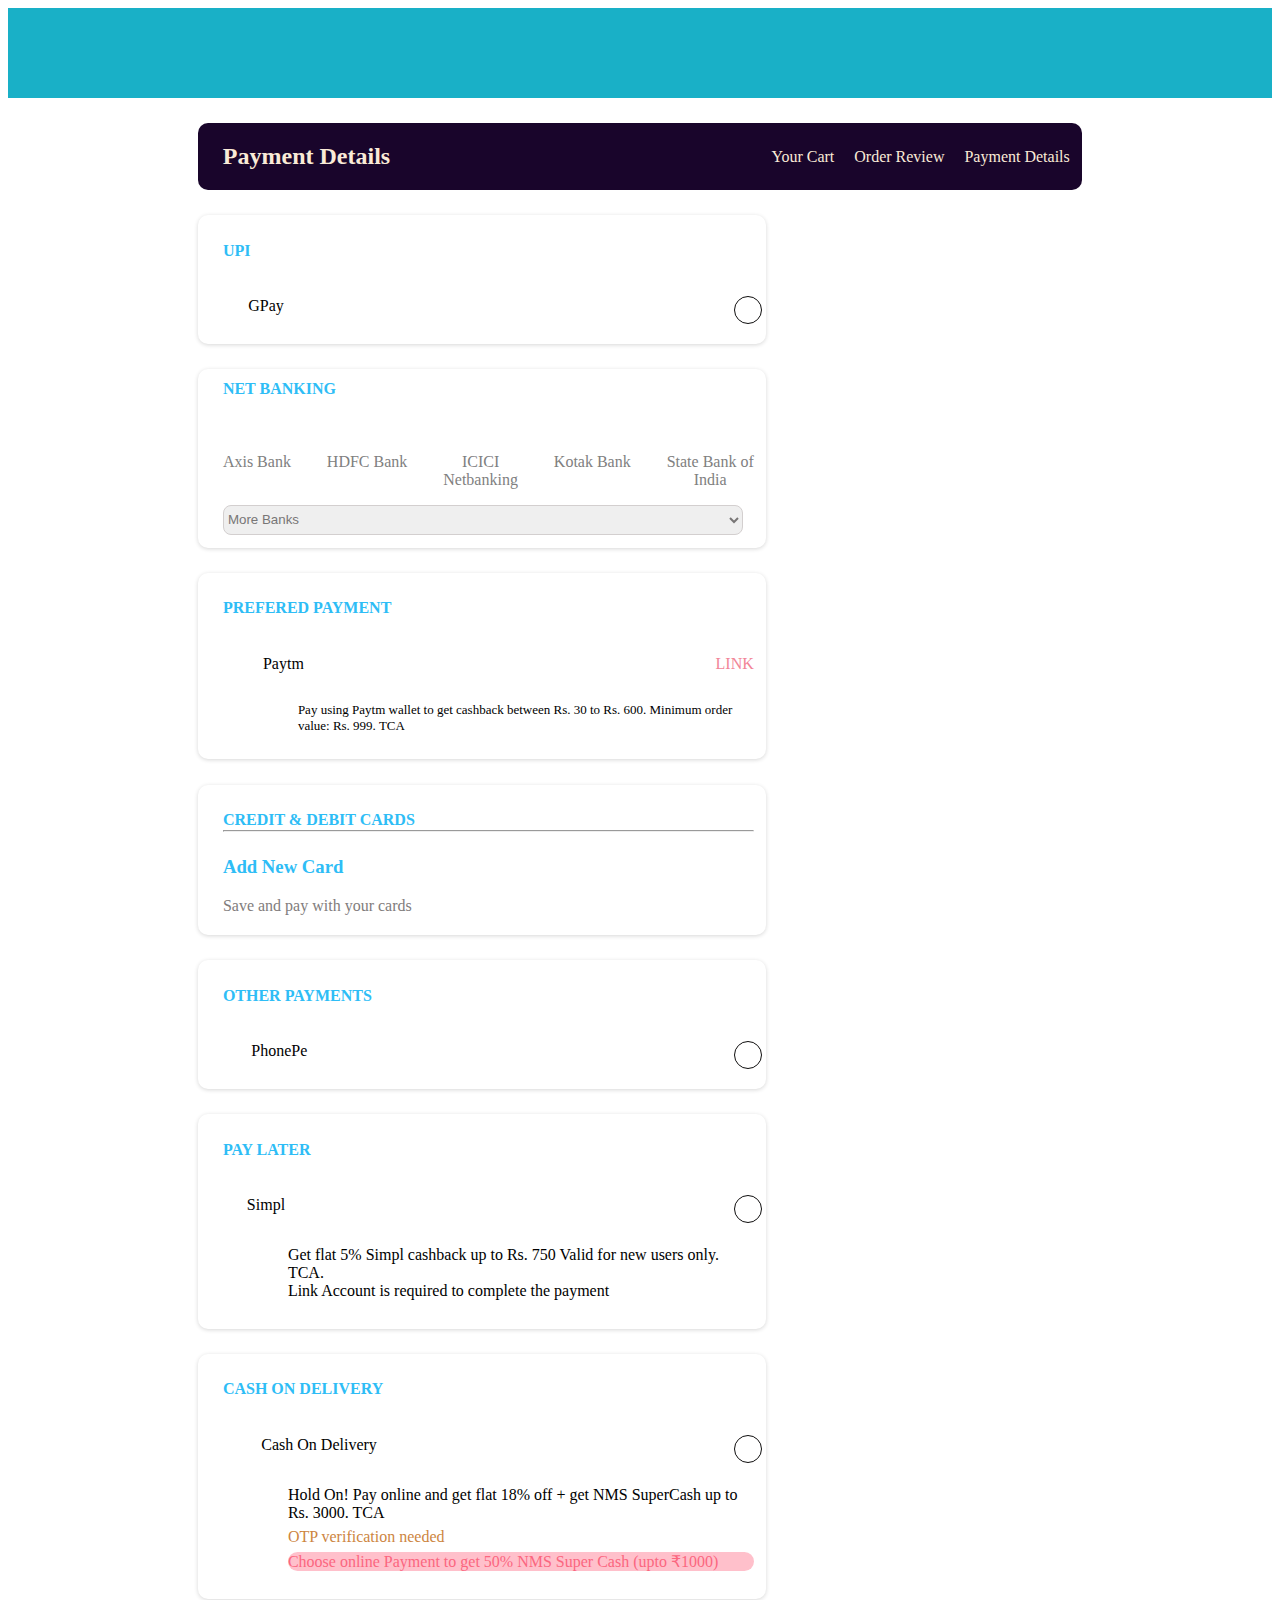
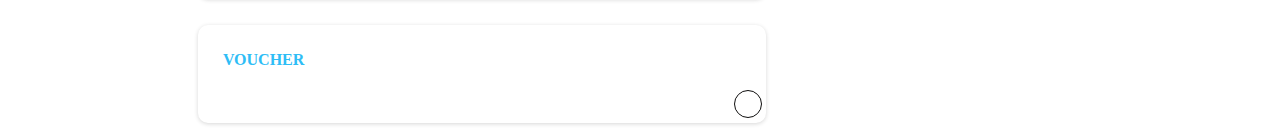
==== payment.html @ ef291e7f "payment" ====
<!DOCTYPE html>
<html lang="en">
<head>
    <meta charset="UTF-8">
    <meta http-equiv="X-UA-Compatible" content="IE=edge">
    <meta name="viewport" content="width=device-width, initial-scale=1.0">
    <title>Document</title>
    <style>
        *{
            box-sizing: border-box;
        }
        #nav{
            margin:auto;
            background-color: #19b0c7;
            width: 100%;
            padding-left: 10%;
            height: 90px;
            
        }
        #nav img{
            width: 12%;
            padding-top: 1%;
        }
        #pay{
            background-color: rgb(25, 5, 43);
            display: flex;
            width: 70%;
            justify-content:space-between;
            margin: auto;
            margin-top: 2%;
            align-items: center;
            border-radius: 10px;
            padding-left: 2%;
            padding-right: 1%;
        }
        #gpay{
            box-shadow: rgba(0, 0, 0, 0.16) 0px 1px 4px;
            width: 45%;
            margin: auto;
            margin-right: 40%;
            margin-top: 2%;
            align-items: center;
            border-radius: 10px;
            padding-left: 2%;
            padding-right: 1%;
            padding-bottom: 1%;
        }
        .gpay1{
            color: rgb(46, 189, 246);
            padding-top: 1%; 
        }
        .gpay2{
          display: flex;
          align-items: center;
          justify-content: space-between;
        }
        .gpay2 p{
            padding-right: 80%;
        }

        #paytm{
            box-shadow: rgba(0, 0, 0, 0.16) 0px 1px 4px;
            width: 45%;
            margin: auto;
            margin-right: 40%;
            margin-top: 2%;
            align-items: center;
            border-radius: 10px;
            padding-left: 2%;
            padding-right: 1%;
            padding-bottom: 1%;
        }
        .paytm1{
            color: rgb(46, 189, 246);
            padding-top: 1%; 
        }
        .paytm2{
          display: flex;
          align-items: center;
          justify-content: space-between;
        }
        .paytm2 p{
            padding-right: 70%;
        }
        .paytm2 a{
            text-decoration: none;
            color: rgb(242, 133, 151);
        }
       
        .paytm3{
            text-align: left;
            padding-left: 75px;
            font-size: small;
        }
        #ppay{
            box-shadow: rgba(0, 0, 0, 0.16) 0px 1px 4px;
            width: 45%;
            margin: auto;
            margin-right: 40%;
            margin-top: 2%;
            align-items: center;
            border-radius: 10px;
            padding-left: 2%;
            padding-right: 1%;
            padding-bottom: 1%;
        }
        .ppay1{
            color: rgb(46, 189, 246);
            padding-top: 1%; 
        }
        .ppay2{
          display: flex;
          align-items: center;
          justify-content: space-between;
        }
        .ppay2 p{
            padding-right: 75%;
        }
        .ppay2 img{
            width: 90%;
        }

        #simpl{
            box-shadow: rgba(0, 0, 0, 0.16) 0px 1px 4px;
            width: 45%;
            margin: auto;
            margin-right: 40%;
            margin-top: 2%;
            align-items: center;
            border-radius: 10px;
            padding-left: 2%;
            padding-right: 1%;
            padding-bottom: 1%;
        }
        .sim1{
            color: rgb(46, 189, 246);
            padding-top: 1%; 
        }
        .sim2{
          display: flex;
          align-items: center;
          justify-content: space-between;
        }
        .sim2 p{
            padding-right: 80%;
        }
        .sim2 img{
            width: 50%;
        }
        .sim3{
            text-align: left;
            padding-left: 65px;
        }

        #cash{
            box-shadow: rgba(0, 0, 0, 0.16) 0px 1px 4px;
            width: 45%;
            margin: auto;
            margin-right: 40%;
            margin-top: 2%;
            align-items: center;
            border-radius: 10px;
            padding-left: 2%;
            padding-right: 1%;
            padding-bottom: 1%;
        }
        .cash1{
            color: rgb(46, 189, 246);
            padding-top: 1%; 
        }
        .cash2{
          display: flex;
          align-items: center;
          justify-content: space-between;
        }
        .cash2 p{
            padding-right: 60%;
        }
       
        .cash3{
            text-align: left;
            padding-left: 65px;
        }
        .cash3 :nth-child(2){
            color: peru;
            margin-top: -10px;
        }
        .cash3 :nth-child(3){
            background-color: pink;
            color: rgb(251, 102, 127);
            border-radius: 10px;
            margin-top: -10px;
        }

        #voucher{
            box-shadow: rgba(0, 0, 0, 0.16) 0px 1px 4px;
            width: 45%;
            margin: auto;
            margin-right: 40%;
            margin-top: 2%;
            align-items: center;
            border-radius: 10px;
            padding-left: 2%;
            padding-right: 1%;
            padding-bottom: 1%;
        }
        .v1{
            color: rgb(46, 189, 246);
            padding-top: 1%; 
        }
        .v2{
          display: flex;
          align-items: center;
          justify-content: space-between;
        }

        .round {
  position: relative;
}

.round label {
  background-color: #fff;
  border: 1px solid #0f0e0e;
  border-radius: 50%;
  cursor: pointer;
  height: 28px;
  left: 0;
  position: absolute;
  top: 0;
  width: 28px;
}

/* .round label:after {
  border: 2px solid #fff;
  border-top: none;
  border-right: none;
  content: "";
  height: 6px;
  left: 7px;
  opacity: 0;
  position: absolute;
  top: 8px;
  transform: rotate(-45deg);
  width: 12px;
} */

.round input[type="checkbox"] {
  visibility: hidden;
}

/* .round input[type="checkbox"]:checked + label {
  background-color: #66bb6a;
  border-color: #66bb6a;
} */

/* .round input[type="checkbox"]:checked + label:after {
  opacity: 1;
} */


     .a1{
            color: antiquewhite;
        }
        .a2{
            color: antiquewhite;
            display: flex;
            gap: 20px;
        }
        #banks{
            display: flex;
            justify-content: space-between;
            gap: 20px;
            text-align: center;
            color: gray;
        }
        #net{
            box-shadow: rgba(0, 0, 0, 0.16) 0px 1px 4px;
            width: 45%;
            padding-bottom: 1%;
            margin: auto;
            margin-right: 40%;
            margin-top: 2%;
            align-items: center;
            border-radius: 10px;
            padding-left: 2%;
            padding-right: 1%;
        }
        #net h4{
            color: rgb(46, 189, 246);
            padding-top: 2%;
        }
        #card{
            box-shadow: rgba(0, 0, 0, 0.16) 0px 1px 4px;
            width: 45%;
            margin: auto;
            margin-right: 40%;
            margin-top: 2%;
            align-items: center;
            border-radius: 10px;
            padding-left: 2%;
            padding-right: 1%;
        }
        .b1{
            color: rgb(46, 189, 246);
            padding-top: 1%; 
        }
        .b1 hr{
            margin-top: -20px;
        }
        .b2 h3{
            color: rgb(46, 189, 246);
            padding-top: 1%;  
        }
        .b2 p{
            color: rgb(129, 124, 124);
            padding-top: -20px;
            padding-bottom: 20px;
        }
        .other select{
            width: 98%;
            height: 30px;
            border-color: rgb(211, 207, 207);
            border-radius: 8px;
            color: rgb(120, 118, 118);
        }


    </style>
     

</head>
<body>
   <div id="nav">
        <a href=""><img src="https://www.netmeds.com/images/cms/aw_rbslider/slides/1663609483_netmeds-new-logo.svg" alt=""></a>
   </div> 
   <div id="pay">
    <div class="a1">
    <h2>Payment Details</h2>
</div>
<div class="a2">
    
    <p>Your Cart</p>
    
    <p>Order Review</p>

    <p>Payment Details</p>
</div>
   </div>

   <div id="gpay">
    <div class="gpay1">
        <h4>UPI</h4>
    </div>
    <div class="gpay2">
    <a href="https://pay.google.com/gp/w/u/0/home/signup"><img src="https://www.netmeds.com/assets/pgicon/pay_gpay_new.png" alt=""></a>
    <p>GPay</p>
    <div class="container">
        <div class="round">
          <input type="checkbox" checked id="checkbox" />
          <label for="checkbox"></label>
        </div>
      </div>
    </div>
   </div>

    <div id="net">
    <h4>NET BANKING</h4>

    <div id="banks">
    <div class="axis">
        <a href="https://www.axisbank.com/"> <img src="https://www.netmeds.com/assets/pgicon/pay_axis_new.png" alt=""></a>
        <p>Axis Bank</p>
    </div>
    <div class="HDFC">
        <a href="https://www.hdfcbank.com/"><img src="https://www.netmeds.com/assets/pgicon/pay_hdfc_new.png" alt=""></a>
        <p>HDFC Bank</p>
    </div>
    <div class="ICICI">
        <a href="https://www.icicibank.com/"><img src="https://www.netmeds.com/assets/pgicon/pay_icici_new.png" alt=""></a>
        <p>ICICI <br>Netbanking</p>
    </div>
    <div class="kotak">
        <a href="https://www.kotak.com/en/home.html"><img src="https://www.netmeds.com/assets/pgicon/pay_kotak_new.png" alt=""></a>
        <p>Kotak Bank</p>
    </div>
    <div class="state">
        <a href="https://www.onlinesbi.sbi/"><img src="https://www.netmeds.com/assets/pgicon/pay_sbi_new.png" alt=""></a>
        <p>State Bank of<br>India</p>
    </div>
</div>

    <div class="other">   
        <select name="" id="">        
           <option value=""> More Banks</option>
            <option value="">Airtel Payments Bank</option>
            <option value="">Andhra Bank</option>
            <option value="">AU Small Finance Bank</option>
            <option value="">Axis Bank</option>
            <option value="">Bandhan Bank</option>
            <option value="">Bank of Bahrain and Kuwait</option>
            <option value="">Bank of Baroda</option>
            <option value="">Bank of Baroda Corporate</option>
            <option value="">Bank of India</option>
            <option value="">Bank of Maharashtra</option>
        </select>  
    </div>
   </div>

   <div id="paytm">
    <div class="paytm1">
        <h4>PREFERED PAYMENT</h4>
    </div>
    <div class="paytm2">
    <img src="https://www.netmeds.com/assets/pgicon/Paytm_lo.png" alt="">
    <p>Paytm</p>
    <a href="https://paytm.com/"><p>LINK</p></a>
   </div>
   <div class="paytm3">
    <p>Pay using Paytm wallet to get cashback between Rs. 30 to Rs. 600. Minimum order value: Rs. 999. TCA</p>
</div>
   </div>

   <div id="card">
    <div class="b1">
        <h4>CREDIT & DEBIT CARDS</h4>
        <hr>
    </div>
    <div class="b2">
        <h3>Add New Card</h3>
        <p>Save and pay with your cards</p>
    </div>
   </div>

   <div id="ppay">
    <div class="ppay1">
        <h4>OTHER PAYMENTS</h4>
    </div>
    <div class="ppay2">
    <a href="https://www.phonepe.com/"><img src="https://www.netmeds.com/assets/pgicon/Phone_Pay_lo.png" alt=""></a>
    <p>PhonePe</p>
    <div class="container">
        <div class="round">
          <input type="checkbox" checked id="checkbox" />
          <label for="checkbox"></label>
        </div>
      </div>
    </div>
   </div>

   <div id="simpl">
    <div class="sim1">
        <h4>PAY LATER</h4>
    </div>
    <div class="sim2">
    <a href="https://getsimpl.com/"><img src="https://www.netmeds.com/msassets/images/icons/simpl-logo.png" alt=""></a>
    <p>Simpl</p>
    
    <div class="container">
        <div class="round">
          <input type="checkbox" checked id="checkbox" />
          <label for="checkbox"></label>
        </div>
      </div>
    </div>
    <div class="sim3">
        <p>Get flat 5% Simpl cashback up to Rs. 750 Valid for new users only. TCA. <br>Link Account is required to complete the payment</p>
    </div>
   </div>

   <div id="cash">
    <div class="cash1">
        <h4>CASH ON DELIVERY</h4>
    </div>
    <div class="cash2">
    <a href=""><img src="https://www.netmeds.com/assets/pgicon/pay_cod_new.png" alt=""></a>
    <p>Cash On Delivery</p>
    
    <div class="container">
        <div class="round">
          <input type="checkbox" checked id="checkbox" />
          <label for="checkbox"></label>
        </div>
      </div>
    </div>
    <div class="cash3">
        <p>Hold On! Pay online and get flat 18% off + get NMS SuperCash up to Rs. 3000. TCA</p>
        <p>OTP verification needed</p>
        <p>Choose online Payment to get 50% NMS Super Cash (upto ₹1000)</p>
    </div>
   </div>

   <div id="voucher">
    <div class="v1">
        <h4>VOUCHER</h4>
    </div>
    <div class="v2">
    <a href=""><img src="https://www.netmeds.com/msassets/images/icons/payment-vouchers-icon.svg" alt=""></a>
    <div class="container">
        <div class="round">
          <input type="checkbox" checked id="checkbox" />
          <label for="checkbox"></label>
        </div>
      </div>
    </div>
   </div>
   
</body>
</html>
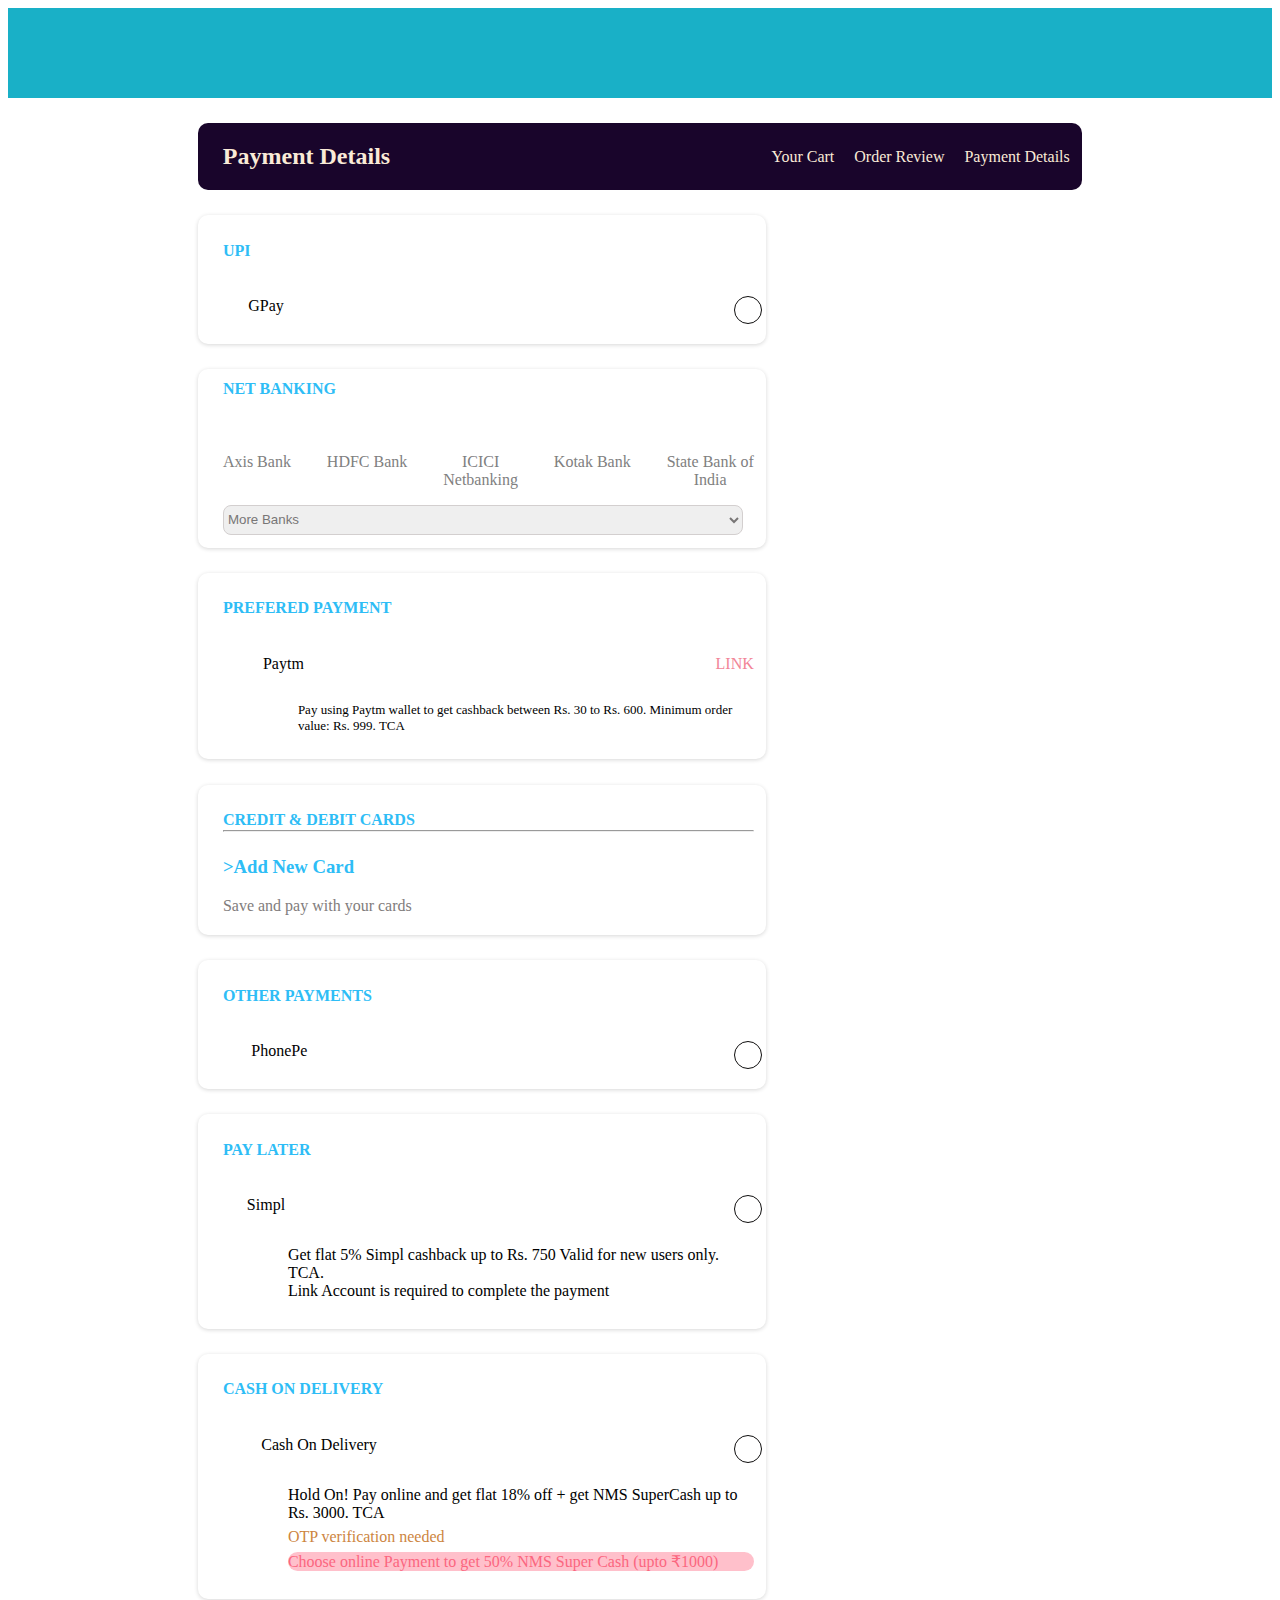
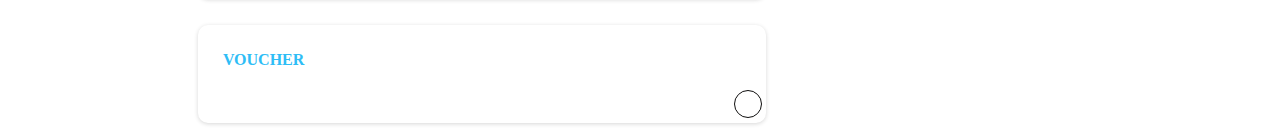
==== commit 3cb79331: "payment" ====
--- a/payment.html
+++ b/payment.html
@@ -4,6 +4,8 @@
     <meta charset="UTF-8">
     <meta http-equiv="X-UA-Compatible" content="IE=edge">
     <meta name="viewport" content="width=device-width, initial-scale=1.0">
+    <link rel="icon" type="image/png" href="https://encrypted-tbn2.gstatic.com/images?q=tbn:ANd9GcTYg-5xoABqRT56mDPAEx1XcJ74E8K5eYrIxkB_ZIzexfAOZZ0Z" sizes="64x64">
+    <script src="https://kit.fontawesome.com/09ea9ed7f5.js" crossorigin="anonymous"></script>
     <title>Document</title>
     <style>
         *{
@@ -426,7 +428,7 @@
         <hr>
     </div>
     <div class="b2">
-        <h3>Add New Card</h3>
+        <h3><i class="fa fa-light fa-circle-plus fa-xl" style="color: #72a8ca;"></i>>Add New Card</h3>
         <p>Save and pay with your cards</p>
     </div>
    </div>
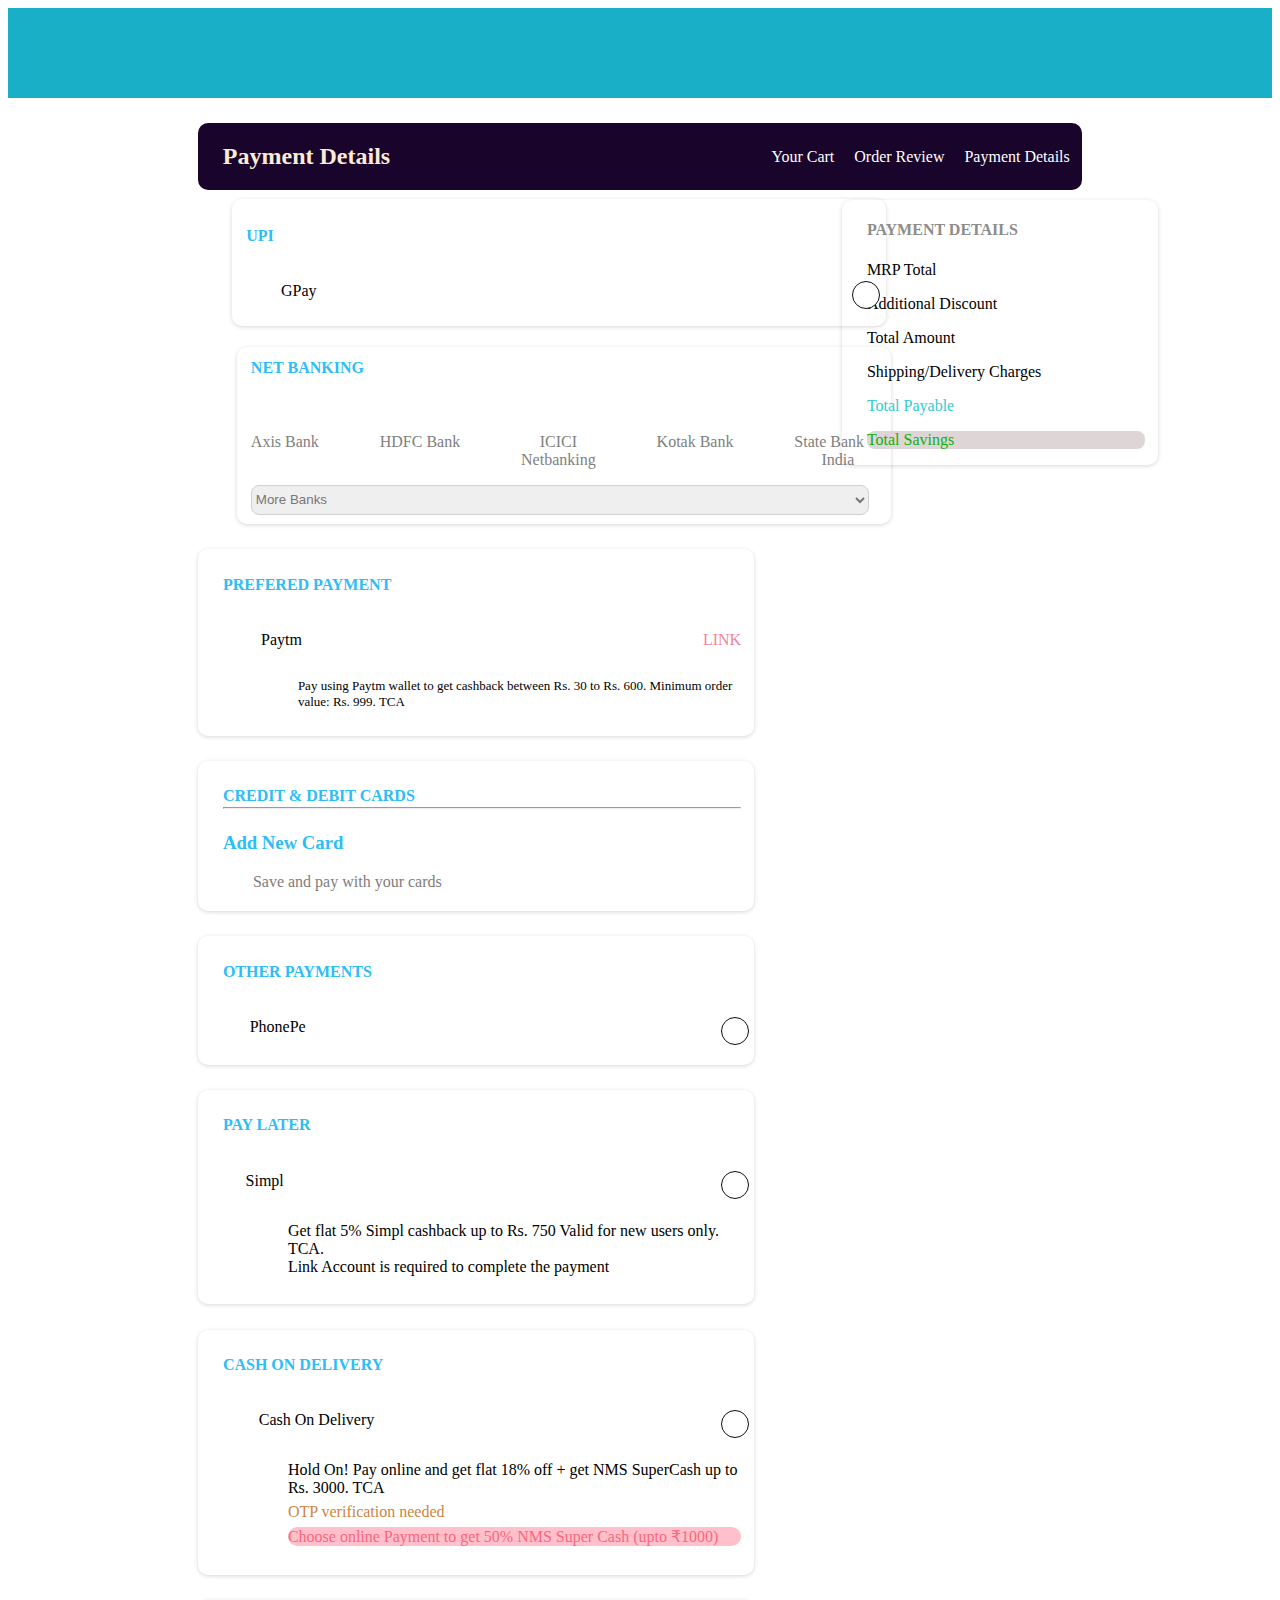
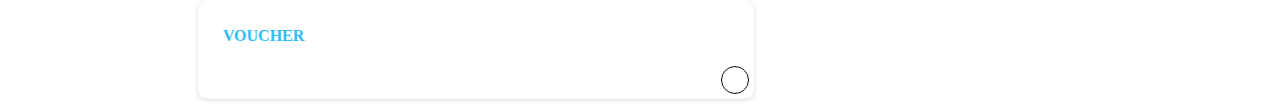
==== commit 73be4129: "Merge pull request #5 from saurabhWakde/payment" ====
--- a/payment.html
+++ b/payment.html
@@ -37,15 +37,15 @@
         }
         #gpay{
             box-shadow: rgba(0, 0, 0, 0.16) 0px 1px 4px;
-            width: 45%;
-            margin: auto;
-            margin-right: 40%;
-            margin-top: 2%;
-            align-items: center;
-            border-radius: 10px;
-            padding-left: 2%;
-            padding-right: 1%;
-            padding-bottom: 1%;
+            width: 140%;
+            margin: auto;
+            margin-left: 48%;
+            margin-top: 2%;
+            align-items: center;
+            border-radius: 10px;
+            padding-left: 3%;
+            padding-right: 3%;
+            padding-bottom: 2%;
         }
         .gpay1{
             color: rgb(46, 189, 246);
@@ -62,9 +62,9 @@
 
         #paytm{
             box-shadow: rgba(0, 0, 0, 0.16) 0px 1px 4px;
-            width: 45%;
-            margin: auto;
-            margin-right: 40%;
+            width: 44%;
+            margin: auto;
+            margin-right: 41%;
             margin-top: 2%;
             align-items: center;
             border-radius: 10px;
@@ -96,9 +96,9 @@
         }
         #ppay{
             box-shadow: rgba(0, 0, 0, 0.16) 0px 1px 4px;
-            width: 45%;
-            margin: auto;
-            margin-right: 40%;
+            width: 44%;
+            margin: auto;
+            margin-right: 41%;
             margin-top: 2%;
             align-items: center;
             border-radius: 10px;
@@ -124,9 +124,9 @@
 
         #simpl{
             box-shadow: rgba(0, 0, 0, 0.16) 0px 1px 4px;
-            width: 45%;
-            margin: auto;
-            margin-right: 40%;
+            width: 44%;
+            margin: auto;
+            margin-right: 41%;
             margin-top: 2%;
             align-items: center;
             border-radius: 10px;
@@ -156,9 +156,9 @@
 
         #cash{
             box-shadow: rgba(0, 0, 0, 0.16) 0px 1px 4px;
-            width: 45%;
-            margin: auto;
-            margin-right: 40%;
+            width: 44%;
+            margin: auto;
+            margin-right: 41%;
             margin-top: 2%;
             align-items: center;
             border-radius: 10px;
@@ -196,9 +196,9 @@
 
         #voucher{
             box-shadow: rgba(0, 0, 0, 0.16) 0px 1px 4px;
-            width: 45%;
-            margin: auto;
-            margin-right: 40%;
+            width: 44%;
+            margin: auto;
+            margin-right: 41%;
             margin-top: 2%;
             align-items: center;
             border-radius: 10px;
@@ -268,6 +268,10 @@
             display: flex;
             gap: 20px;
         }
+        .a2 a{
+            text-decoration: none;
+            color: rgb(255, 255, 255);
+        }
         #banks{
             display: flex;
             justify-content: space-between;
@@ -277,15 +281,15 @@
         }
         #net{
             box-shadow: rgba(0, 0, 0, 0.16) 0px 1px 4px;
-            width: 45%;
-            padding-bottom: 1%;
-            margin: auto;
-            margin-right: 40%;
-            margin-top: 2%;
-            align-items: center;
-            border-radius: 10px;
-            padding-left: 2%;
-            padding-right: 1%;
+            width: 140%;
+            padding-bottom: 2%;
+            margin: auto;
+            margin-left: 49%;
+            margin-top: 2%;
+            align-items: center;
+            border-radius: 10px;
+            padding-left: 3%;
+            padding-right: 2%;
         }
         #net h4{
             color: rgb(46, 189, 246);
@@ -293,9 +297,9 @@
         }
         #card{
             box-shadow: rgba(0, 0, 0, 0.16) 0px 1px 4px;
-            width: 45%;
-            margin: auto;
-            margin-right: 40%;
+            width: 44%;
+            margin: auto;
+            margin-right: 41%;
             margin-top: 2%;
             align-items: center;
             border-radius: 10px;
@@ -315,8 +319,8 @@
         }
         .b2 p{
             color: rgb(129, 124, 124);
-            padding-top: -20px;
             padding-bottom: 20px;
+            padding-left: 30px;
         }
         .other select{
             width: 98%;
@@ -324,6 +328,31 @@
             border-color: rgb(211, 207, 207);
             border-radius: 8px;
             color: rgb(120, 118, 118);
+        }
+        #major{
+            display: flex;
+        }
+        #major2{
+            box-shadow: rgba(0, 0, 0, 0.16) 0px 1px 4px;
+            width: 25%;
+            margin: auto;
+            margin-left: 29%;
+            margin-top: 10px;
+            align-items: center;
+            border-radius: 10px;
+            padding-left: 2%;
+            padding-right: 1%;
+        }
+        #major2 h4{
+            color: rgb(142, 140, 140);
+        }
+        #major2 :nth-child(6){
+            color: rgb(50, 203, 211);
+        }
+        #major2 :nth-child(7){
+            color: rgb(16, 176, 16);
+            background-color: rgb(222, 214, 214);
+            border-radius: 8px;
         }
 
 
@@ -341,14 +370,16 @@
 </div>
 <div class="a2">
     
-    <p>Your Cart</p>
+    <a href=""><p>Your Cart</p></a>
     
-    <p>Order Review</p>
-
-    <p>Payment Details</p>
-</div>
-   </div>
-
+    <a href=""><p>Order Review</p></a>
+
+    <a href=""><p>Payment Details</p></a>
+</div>
+   </div>
+
+    <div id="major">
+        <div id="major1">
    <div id="gpay">
     <div class="gpay1">
         <h4>UPI</h4>
@@ -407,6 +438,18 @@
         </select>  
     </div>
    </div>
+</div>
+
+<div id="major2">
+    <h4>PAYMENT DETAILS</h4>
+    <p>MRP Total</p>
+    <p>Additional Discount</p>
+    <p>Total Amount</p>
+    <p>Shipping/Delivery Charges</p>
+    <p>Total Payable</p>
+    <p>Total Savings</p> 
+</div>
+</div>
 
    <div id="paytm">
     <div class="paytm1">
@@ -428,7 +471,7 @@
         <hr>
     </div>
     <div class="b2">
-        <h3><i class="fa fa-light fa-circle-plus fa-xl" style="color: #72a8ca;"></i>>Add New Card</h3>
+        <h3><i class="fa fa-light fa-circle-plus fa-xl" style="color: #72a8ca;"></i> Add New Card</h3>
         <p>Save and pay with your cards</p>
     </div>
    </div>
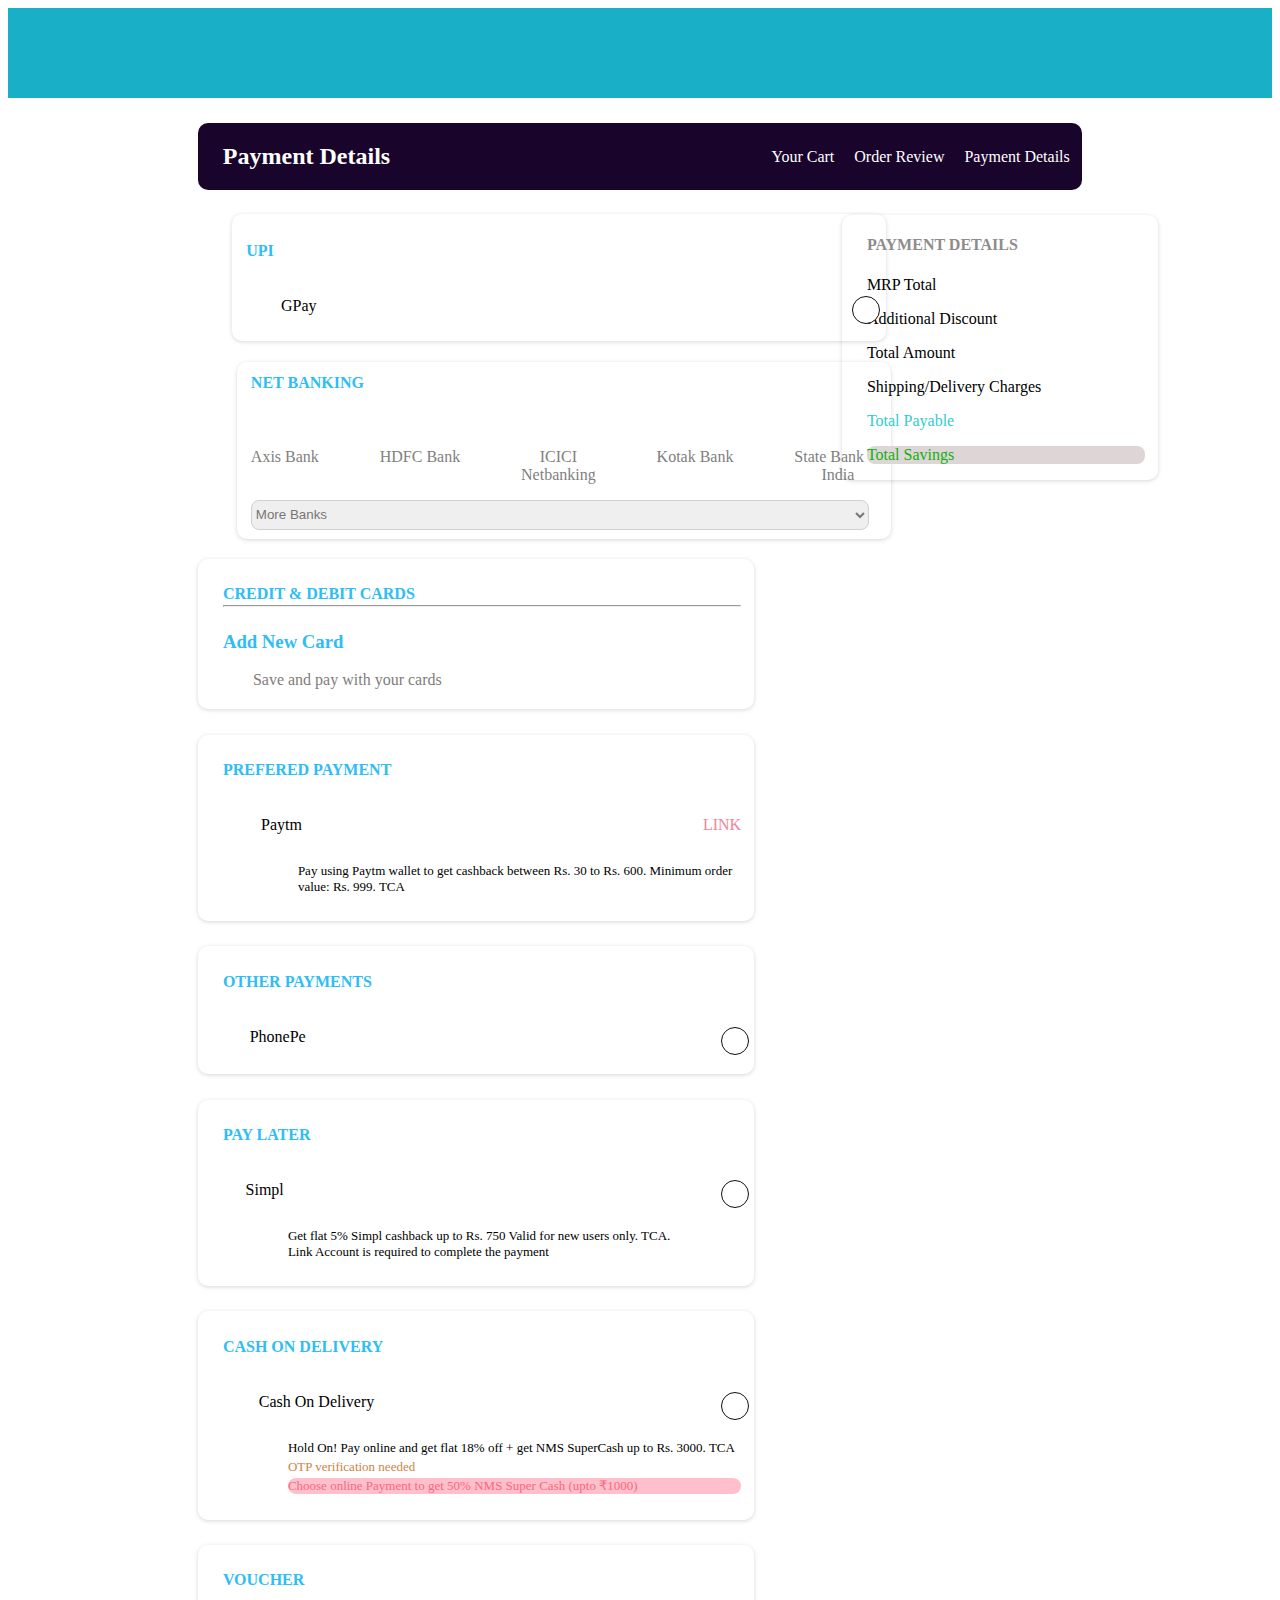
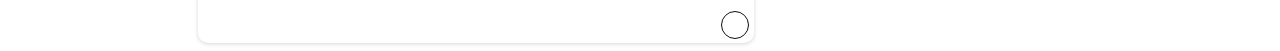
==== commit 7c02aae7: "payment" ====
--- a/payment.html
+++ b/payment.html
@@ -153,6 +153,9 @@
             text-align: left;
             padding-left: 65px;
         }
+        .sim3 p{
+            font-size: small;
+        }
 
         #cash{
             box-shadow: rgba(0, 0, 0, 0.16) 0px 1px 4px;
@@ -192,6 +195,9 @@
             color: rgb(251, 102, 127);
             border-radius: 10px;
             margin-top: -10px;
+        }
+        .cash3 p{
+            font-size: small;
         }
 
         #voucher{
@@ -261,10 +267,10 @@
 
 
      .a1{
-            color: antiquewhite;
+            color: white;
         }
         .a2{
-            color: antiquewhite;
+            color: white;
             display: flex;
             gap: 20px;
         }
@@ -300,7 +306,7 @@
             width: 44%;
             margin: auto;
             margin-right: 41%;
-            margin-top: 2%;
+            margin-top: 20px;
             align-items: center;
             border-radius: 10px;
             padding-left: 2%;
@@ -331,6 +337,7 @@
         }
         #major{
             display: flex;
+            margin-top: 15px;
         }
         #major2{
             box-shadow: rgba(0, 0, 0, 0.16) 0px 1px 4px;
@@ -355,10 +362,80 @@
             border-radius: 8px;
         }
 
-
+        @media only screen and (max-width: 768px) {
+			/* body{
+                width: 500px;
+                margin: 0%;
+            } */
+			#nav{
+                display: none;
+            }
+            .a2{
+                display: none;
+            }
+            #pay{
+                background-color: white;
+                margin: 0%;
+            }
+            .a1 h2{
+                color: black;
+            }
+            #gpay{
+                width: 500px;
+                margin: 0%;
+            }
+            #net{
+                width: 500px;
+                margin: 0%;
+            }
+            .other{
+                display: none;
+            }
+            #major2{
+                display: none;
+            }
+            #card{
+                width: 500px;
+                margin: 0%;
+                margin-top: 20px;
+            }
+            #paytm{
+                width: 500px;
+                margin: 0%;
+            }
+            #ppay{
+                width: 500px;
+                margin: 0%;
+                margin-top: 20px;
+            }
+            #simpl{
+                width: 500px;
+                margin: 0%;
+                margin-top: 20px;
+            }
+            #cash{
+                width: 500px;
+                margin: 0%;
+                margin-top: 20px;
+            }
+            #voucher{
+                width: 500px;
+                margin: 0%;
+                margin-top: 20px;
+            }
+            .round label {
+                    background-color: #fff;
+                    border: 1px solid #0f0e0e;
+                    border-radius: 50%;
+                    cursor: pointer;
+                    height: 18px;
+                    left: 0;
+                    position: absolute;
+                    top: 0;
+                    width: 18px;
+            }
+		}
     </style>
-     
-
 </head>
 <body>
    <div id="nav">
@@ -451,6 +528,17 @@
 </div>
 </div>
 
+   <div id="card">
+    <div class="b1">
+        <h4>CREDIT & DEBIT CARDS</h4>
+        <hr>
+    </div>
+    <div class="b2">
+        <h3><i class="fa fa-light fa-circle-plus fa-xl" style="color: #72a8ca;"></i> Add New Card</h3>
+        <p>Save and pay with your cards</p>
+    </div>
+   </div>
+
    <div id="paytm">
     <div class="paytm1">
         <h4>PREFERED PAYMENT</h4>
@@ -463,17 +551,6 @@
    <div class="paytm3">
     <p>Pay using Paytm wallet to get cashback between Rs. 30 to Rs. 600. Minimum order value: Rs. 999. TCA</p>
 </div>
-   </div>
-
-   <div id="card">
-    <div class="b1">
-        <h4>CREDIT & DEBIT CARDS</h4>
-        <hr>
-    </div>
-    <div class="b2">
-        <h3><i class="fa fa-light fa-circle-plus fa-xl" style="color: #72a8ca;"></i> Add New Card</h3>
-        <p>Save and pay with your cards</p>
-    </div>
    </div>
 
    <div id="ppay">
@@ -499,7 +576,6 @@
     <div class="sim2">
     <a href="https://getsimpl.com/"><img src="https://www.netmeds.com/msassets/images/icons/simpl-logo.png" alt=""></a>
     <p>Simpl</p>
-    
     <div class="container">
         <div class="round">
           <input type="checkbox" checked id="checkbox" />
